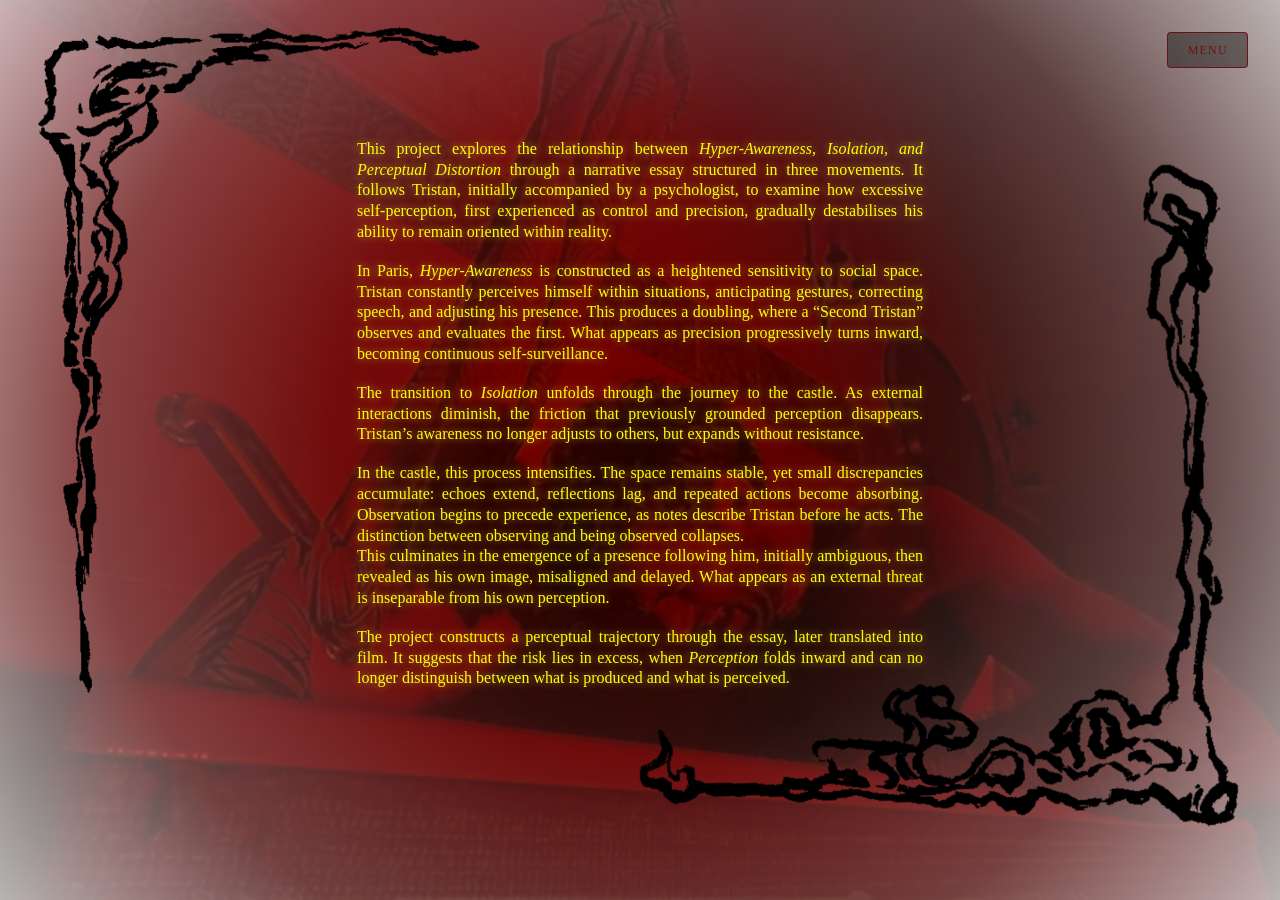
==== Alexdaina_WEB/abstract.html @ 55fe21ad "main" ====
<!DOCTYPE html>
<html lang="en">
<head>
  <meta charset="UTF-8" />
  <meta name="viewport" content="width=device-width, initial-scale=1.0" />
  <title>Scrolling Gallery</title>
  
  <link rel="preconnect" href="https://fonts.googleapis.com">
  <link rel="preconnect" href="https://fonts.gstatic.com" crossorigin>
  <link href="https://fonts.googleapis.com/css2?family=Eagle+Lake&family=Lancelot&display=swap" rel="stylesheet">
<style>
    *, *::before, *::after {
      margin: 0;
      padding: 0;
      box-sizing: border-box;
    }

    html {
      scroll-behavior: smooth;
    }

    body {
      background: #0a0a0a;
      font-family: 'Josefin Sans', sans-serif;
    }

    /* ── Each section fills the viewport ── */
    .page {
      position: relative;
      width: 100%;
      height: 100vh;
      overflow: hidden;
      display: flex;
      align-items: center;
      justify-content: center;
    }

    /* ── Background image ── */
    .page__bg {
      position: absolute;
      inset: 0;
      background-size: cover;
      background-position: center;
      background-repeat: no-repeat;
      transform: scale(1.03); /* tiny scale prevents white edge flash */
      transition: transform 0.6s ease;
      filter: blur(1px) brightness(0.6);
    }

    /* ── Top & bottom opacity fade using a gradient overlay ── */
    .page__fade {
  position: absolute;
  inset: 0;
  background: radial-gradient(
    circle at center,
    rgba(255,255,255, 0.0) 20%,
    rgba(255,255,255, 0.05) 40%,
    rgba(255,255,255, 0.25) 70%,
    rgba(255,255,255, 0.7) 100%
  );
      pointer-events: none;
      z-index: 1;
    }

    /* ── Text label ── */
    .page__label {
      position: relative;
      z-index: 2;
      text-align: center;
      color:yellow;
      pointer-events: none;
      display: flex;
      flex-direction: column;
      align-items: center;
      gap: 0.5rem;
      opacity: 0;
      transform: translateY(14px);
      transition: opacity 0.7s ease, transform 0.7s ease;
    }

    .page__label.visible {
      opacity: 1;
      transform: translateY(0);
    }

    .title_box {
      
font-family: "Lancelot", serif;
font-weight: bold;
font-style: normal;
      font-size: clamp(4.5rem, 10vw, 9rem);
      font-weight: 100;
      line-height: 1;
      letter-spacing: -0.02em;
      color: #870000c2;
      text-shadow: 0 2px 40px rgba(255, 9, 9, 0.852);
      width: 50vw;  
      -webkit-text-stroke: 1px rgb(255, 170, 0);
    }

    .page__word {
      font-family: 'Josefin Sans', sans-serif;
      font-size: clamp(0.65rem, 1.5vw, 0.85rem);
      font-weight: 100;
      letter-spacing: 0.35em;
      text-transform: uppercase;
      color: rgba(255,255,255,0.7);
    }

    /* ── Thin rule decorations ── */
    .page__rule {
      display: flex;
      align-items: center;
      gap: 1.2rem;
      margin-top: 0.4rem;
    }

    .page__rule span {
      display: block;
      width: 40px;
      height: 1px;
      background: rgba(255,255,255,0.45);
    }

    .page__rule em {
      font-style: normal;
      font-size: 0.65rem;
      letter-spacing: 0.25em;
      color: rgba(255,255,255,0.4);
      text-transform: uppercase;
    }

    /* ── Scroll hint on first page only ── */
    .scroll-hint {
      position: absolute;
      bottom: 2.5rem;
      left: 50%;
      transform: translateX(-50%);
      z-index: 3;
      display: flex;
      flex-direction: column;
      align-items: center;
      gap: 0.5rem;
      color: rgba(255,255,255,0.45);
      font-size: 0.6rem;
      letter-spacing: 0.3em;
      text-transform: uppercase;
      animation: bounce 2s ease-in-out infinite;
    }

    .scroll-hint svg {
      width: 18px;
      opacity: 0.5;
    }

    @keyframes bounce {
      0%, 100% { transform: translateX(-50%) translateY(0); }
      50%       { transform: translateX(-50%) translateY(6px); }
    }

    /* ── Slim progress bar ── */
    #progress {
      position: fixed;
      top: 0;
      left: 0;
      height: 2px;
      background: rgba(255,255,255,0.6);
      width: 0%;
      z-index: 100;
      transition: width 0.1s linear;
    }

    /* ── Page indicator dots ── */
    #dots {
      position: fixed;
      right: 1.5rem;
      top: 50%;
      transform: translateY(-50%);
      z-index: 100;
      display: flex;
      flex-direction: column;
      gap: 0.7rem;
    }

    .dot {
      width: 6px;
      height: 6px;
      border-radius: 50%;
      background: rgba(255,255,255,0.3);
      border: 1px solid rgba(255,255,255,0.5);
      cursor: pointer;
      transition: background 0.3s, transform 0.3s;
    }

    .dot.active {
      background: rgba(255,255,255,0.9);
      transform: scale(1.4);
    }

    div.corner-top-left{
  position:fixed;
  top:0;
  left:0;
  height: 10%;
  width: 10%;
  z-index: 7;
}

div.corner-bottom-right{
  position: fixed;
  bottom: 90vh;
  right: 90vw;

  height: 10%;
  width: 10%;
  z-index: 7;
}

.frame{
  height: 1000%;
  width: 1000%;
}

.text-box{
    padding: 5px;
    width: 45vw;
    font-family: 'Times New Roman', Times, serif;
    text-align: justify;
    justify-content: center;
    line-height: 1.3;
    text-shadow: 0 0 10px rgba(255, 230, 100, 0.6);
}

    /* ── Image sources (local folder) ── */
  
    #page-1 .page__bg { background-image: url('content/tube.jpg'); }

    @media (max-width: 768px) {
      .text-box {
        width: 90vw; /* Much wider on mobile for readability */
      }
      .title_box {
        width: 90vw; /* Keeps the title correctly proportioned on small screens too */
      }
    } 

    .back-btn {
      position: absolute;
      top: 2rem;
      right: 2rem;
      z-index: 10;
      padding: 0.6rem 1.2rem;
      background: rgba(0, 0, 0, 0.4);
      border: 1px solid rgba(111, 4, 4, 0.8);
      color: rgba(111, 4, 4, 0.8);
      text-decoration: none;
      font-size: 0.75rem;
      font-family: 'Times New Roman', Times, serif;
      letter-spacing: 0.1em;
      text-transform: uppercase;
      transition: background 0.3s ease, color 0.3s ease;
      border-radius: 4px;
    }

    .back-btn:hover {
      background: rgb(255, 170, 0);
      color: #000;
    }
  </style>
</head>
<body>

  <div id="progress"></div>


  <div class="corner-top-left">
    <img class="frame" src="content/frame2.png" >
</div>

<div class="corner-bottom-right">
    <img class="frame" src="content/frame.png">
</div>
  
  <section class="page" id="page-1">
    <div class="page__bg"></div>
    <div class="page__fade"></div>
    <a href="menu.html" class="back-btn">Menu</a>
    <div class="page__label">
      <p class="text-box">This project explores the relationship between <i>Hyper-Awareness, Isolation, and Perceptual Distortion</i> through a narrative essay structured in three movements. It follows Tristan, initially accompanied by a psychologist, to examine how excessive self-perception, first experienced as control and precision, gradually destabilises his ability to remain oriented within reality.
    </p>
    <p class="text-box">In Paris, <i>Hyper-Awareness</i>  is constructed as a heightened sensitivity to social space. Tristan constantly perceives himself within situations, anticipating gestures, correcting speech, and adjusting his presence. This produces a doubling, where a “Second Tristan” observes and evaluates the first. What appears as precision progressively turns inward, becoming continuous self-surveillance.</p>
    <p class="text-box">The transition to <i>Isolation</i> unfolds through the journey to the castle. As external interactions diminish, the friction that previously grounded perception disappears. Tristan’s awareness no longer adjusts to others, but expands without resistance.</p>
    <p class="text-box">In the castle, this process intensifies. The space remains stable, yet small discrepancies accumulate: echoes extend, reflections lag, and repeated actions become absorbing. Observation begins to precede experience, as notes describe Tristan before he acts. The distinction between observing and being observed collapses.
    </br>This culminates in the emergence of a presence following him, initially ambiguous, then revealed as his own image, misaligned and delayed. What appears as an external threat is inseparable from his own perception.</p>
     <p class="text-box">The project constructs a perceptual trajectory through the essay, later translated into film. It suggests that the risk lies in excess, when <i>Perception</i> folds inward and can no longer distinguish between what is produced and what is perceived.</p>
     <p class="text-box"></p>
     <p class="text-box"></p>
     <p class="text-box"></p>
     <p class="text-box"></p>
    </div>
    
  </section>






  <script>
    const pages  = document.querySelectorAll('.page');
    const labels = document.querySelectorAll('.page__label');
    const dots   = document.querySelectorAll('.dot');
    const bar    = document.getElementById('progress');

    // ── IntersectionObserver: reveal label when page enters viewport ──
    const observer = new IntersectionObserver((entries) => {
      entries.forEach(entry => {
        const idx = [...pages].indexOf(entry.target);
        const label = labels[idx];
        if (entry.isIntersecting) {
          label.classList.add('visible');
          dots.forEach(d => d.classList.remove('active'));
          if (dots[idx]) dots[idx].classList.add('active');
        } else {
          label.classList.remove('visible');
        }
      });
    }, { threshold: 0.5 });

    pages.forEach(p => observer.observe(p));

    // ── Scroll progress bar ──
    window.addEventListener('scroll', () => {
      const scrollTop = window.scrollY;
      const docHeight = document.documentElement.scrollHeight - window.innerHeight;
      bar.style.width = (scrollTop / docHeight * 100) + '%';
    });

    // ── Dot navigation ──
    dots.forEach(dot => {
      dot.addEventListener('click', () => {
        const idx = parseInt(dot.dataset.idx);
        pages[idx].scrollIntoView({ behavior: 'smooth' });
      });
    });
  </script>
</body>
</html>
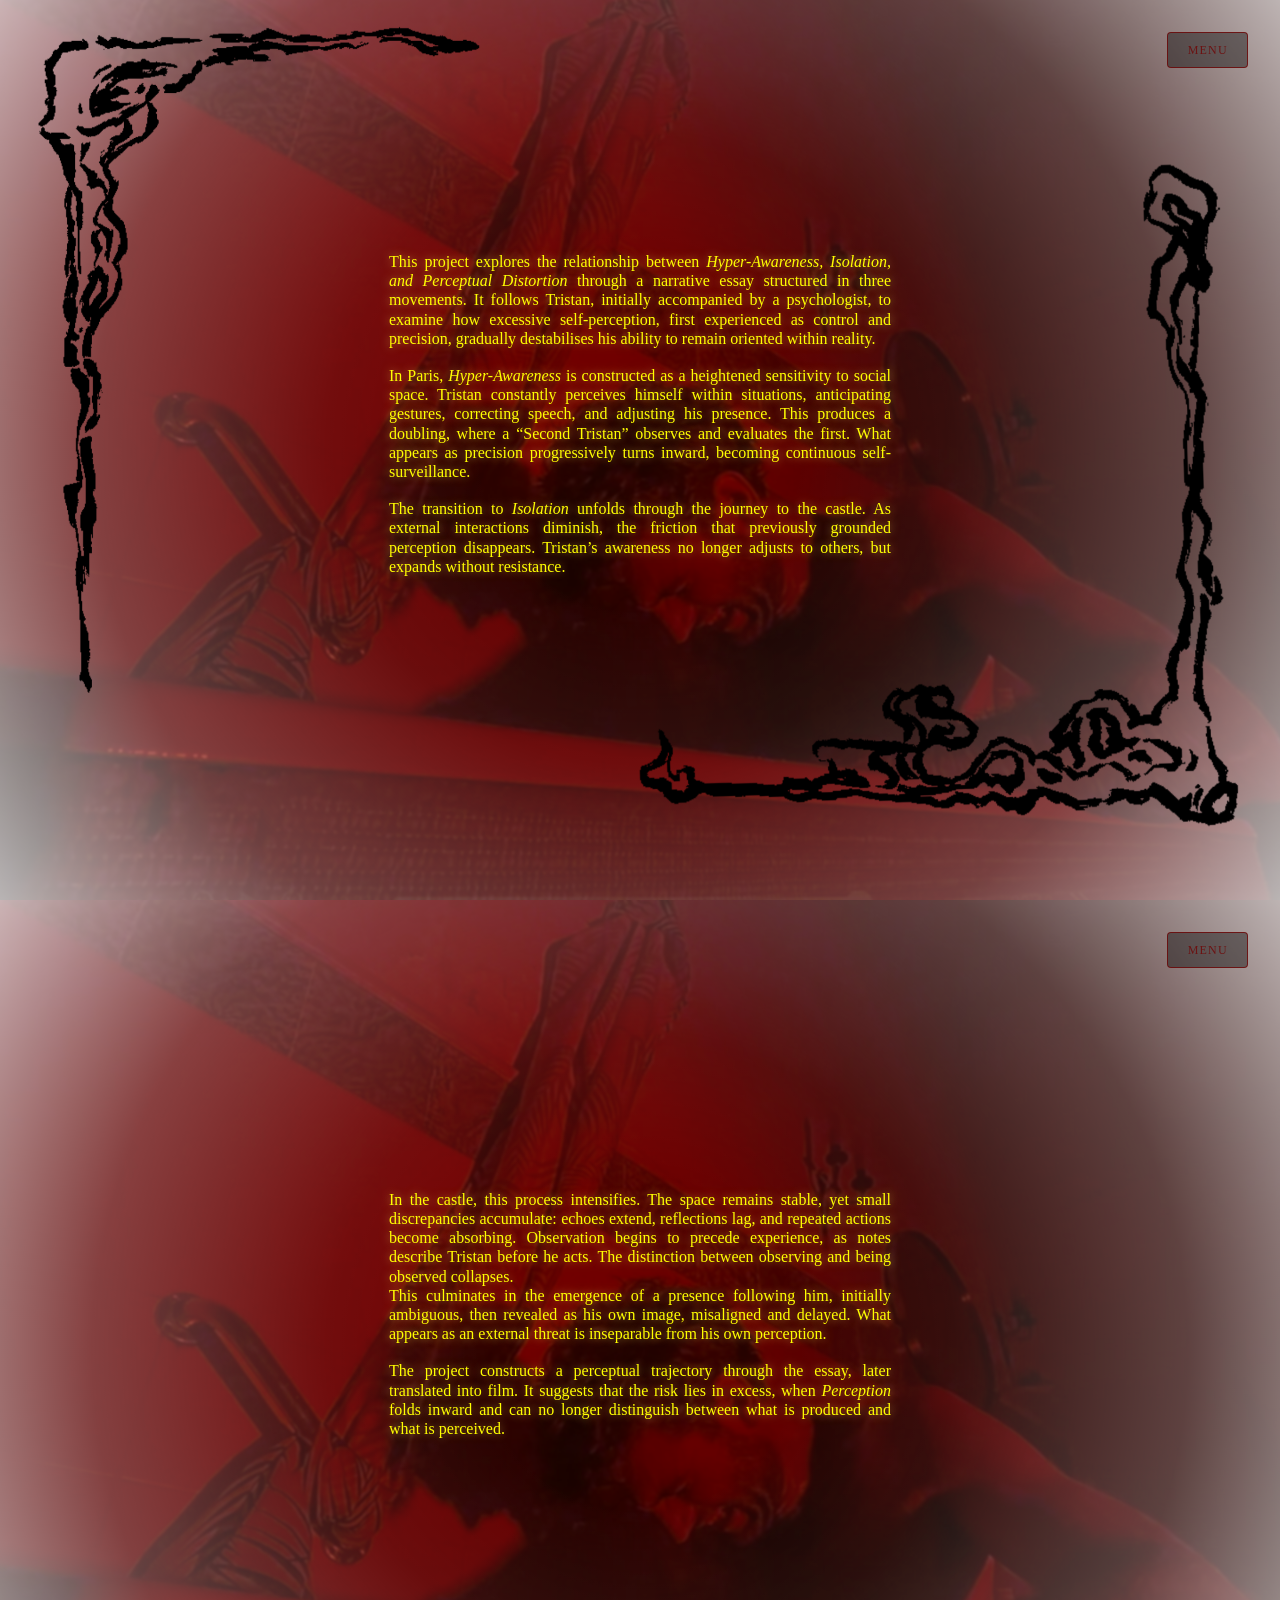
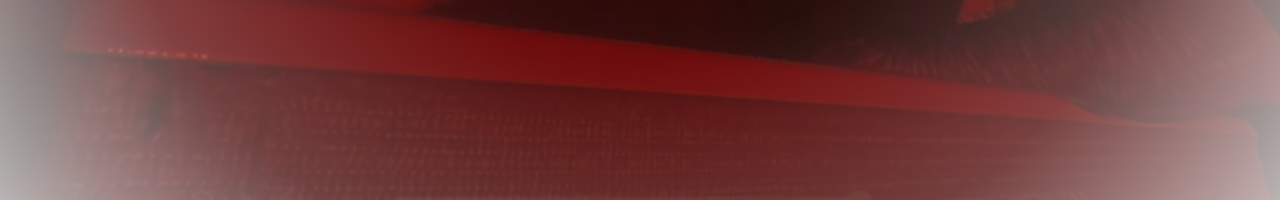
==== commit b5c0c9b6: "fix" ====
--- a/Alexdaina_WEB/abstract.html
+++ b/Alexdaina_WEB/abstract.html
@@ -223,21 +223,21 @@
 
 .text-box{
     padding: 5px;
-    width: 45vw;
+    width: 40vw;
     font-family: 'Times New Roman', Times, serif;
     text-align: justify;
     justify-content: center;
-    line-height: 1.3;
+    line-height: 1.2;
     text-shadow: 0 0 10px rgba(255, 230, 100, 0.6);
 }
 
     /* ── Image sources (local folder) ── */
   
     #page-1 .page__bg { background-image: url('content/tube.jpg'); }
-
+    #page-2 .page__bg { background-image: url('content/tube.jpg'); }
     @media (max-width: 768px) {
       .text-box {
-        width: 90vw; /* Much wider on mobile for readability */
+        width: 80vw; /* Much wider on mobile for readability */
       }
       .title_box {
         width: 90vw; /* Keeps the title correctly proportioned on small screens too */
@@ -290,9 +290,7 @@
     </p>
     <p class="text-box">In Paris, <i>Hyper-Awareness</i>  is constructed as a heightened sensitivity to social space. Tristan constantly perceives himself within situations, anticipating gestures, correcting speech, and adjusting his presence. This produces a doubling, where a “Second Tristan” observes and evaluates the first. What appears as precision progressively turns inward, becoming continuous self-surveillance.</p>
     <p class="text-box">The transition to <i>Isolation</i> unfolds through the journey to the castle. As external interactions diminish, the friction that previously grounded perception disappears. Tristan’s awareness no longer adjusts to others, but expands without resistance.</p>
-    <p class="text-box">In the castle, this process intensifies. The space remains stable, yet small discrepancies accumulate: echoes extend, reflections lag, and repeated actions become absorbing. Observation begins to precede experience, as notes describe Tristan before he acts. The distinction between observing and being observed collapses.
-    </br>This culminates in the emergence of a presence following him, initially ambiguous, then revealed as his own image, misaligned and delayed. What appears as an external threat is inseparable from his own perception.</p>
-     <p class="text-box">The project constructs a perceptual trajectory through the essay, later translated into film. It suggests that the risk lies in excess, when <i>Perception</i> folds inward and can no longer distinguish between what is produced and what is perceived.</p>
+    
      <p class="text-box"></p>
      <p class="text-box"></p>
      <p class="text-box"></p>
@@ -301,6 +299,21 @@
     
   </section>
 
+  <section class="page" id="page-2">
+    <div class="page__bg"></div>
+    <div class="page__fade"></div>
+    <a href="menu.html" class="back-btn">Menu</a>
+    <div class="page__label">
+      <p class="text-box">In the castle, this process intensifies. The space remains stable, yet small discrepancies accumulate: echoes extend, reflections lag, and repeated actions become absorbing. Observation begins to precede experience, as notes describe Tristan before he acts. The distinction between observing and being observed collapses.
+      </br>This culminates in the emergence of a presence following him, initially ambiguous, then revealed as his own image, misaligned and delayed. What appears as an external threat is inseparable from his own perception.</p>
+       <p class="text-box">The project constructs a perceptual trajectory through the essay, later translated into film. It suggests that the risk lies in excess, when <i>Perception</i> folds inward and can no longer distinguish between what is produced and what is perceived.</p>
+      <p class="text-box"></p>
+       <p class="text-box"></p>
+       <p class="text-box"></p>
+       <p class="text-box"></p>
+      </div>
+    
+  </section>
 
 
 
